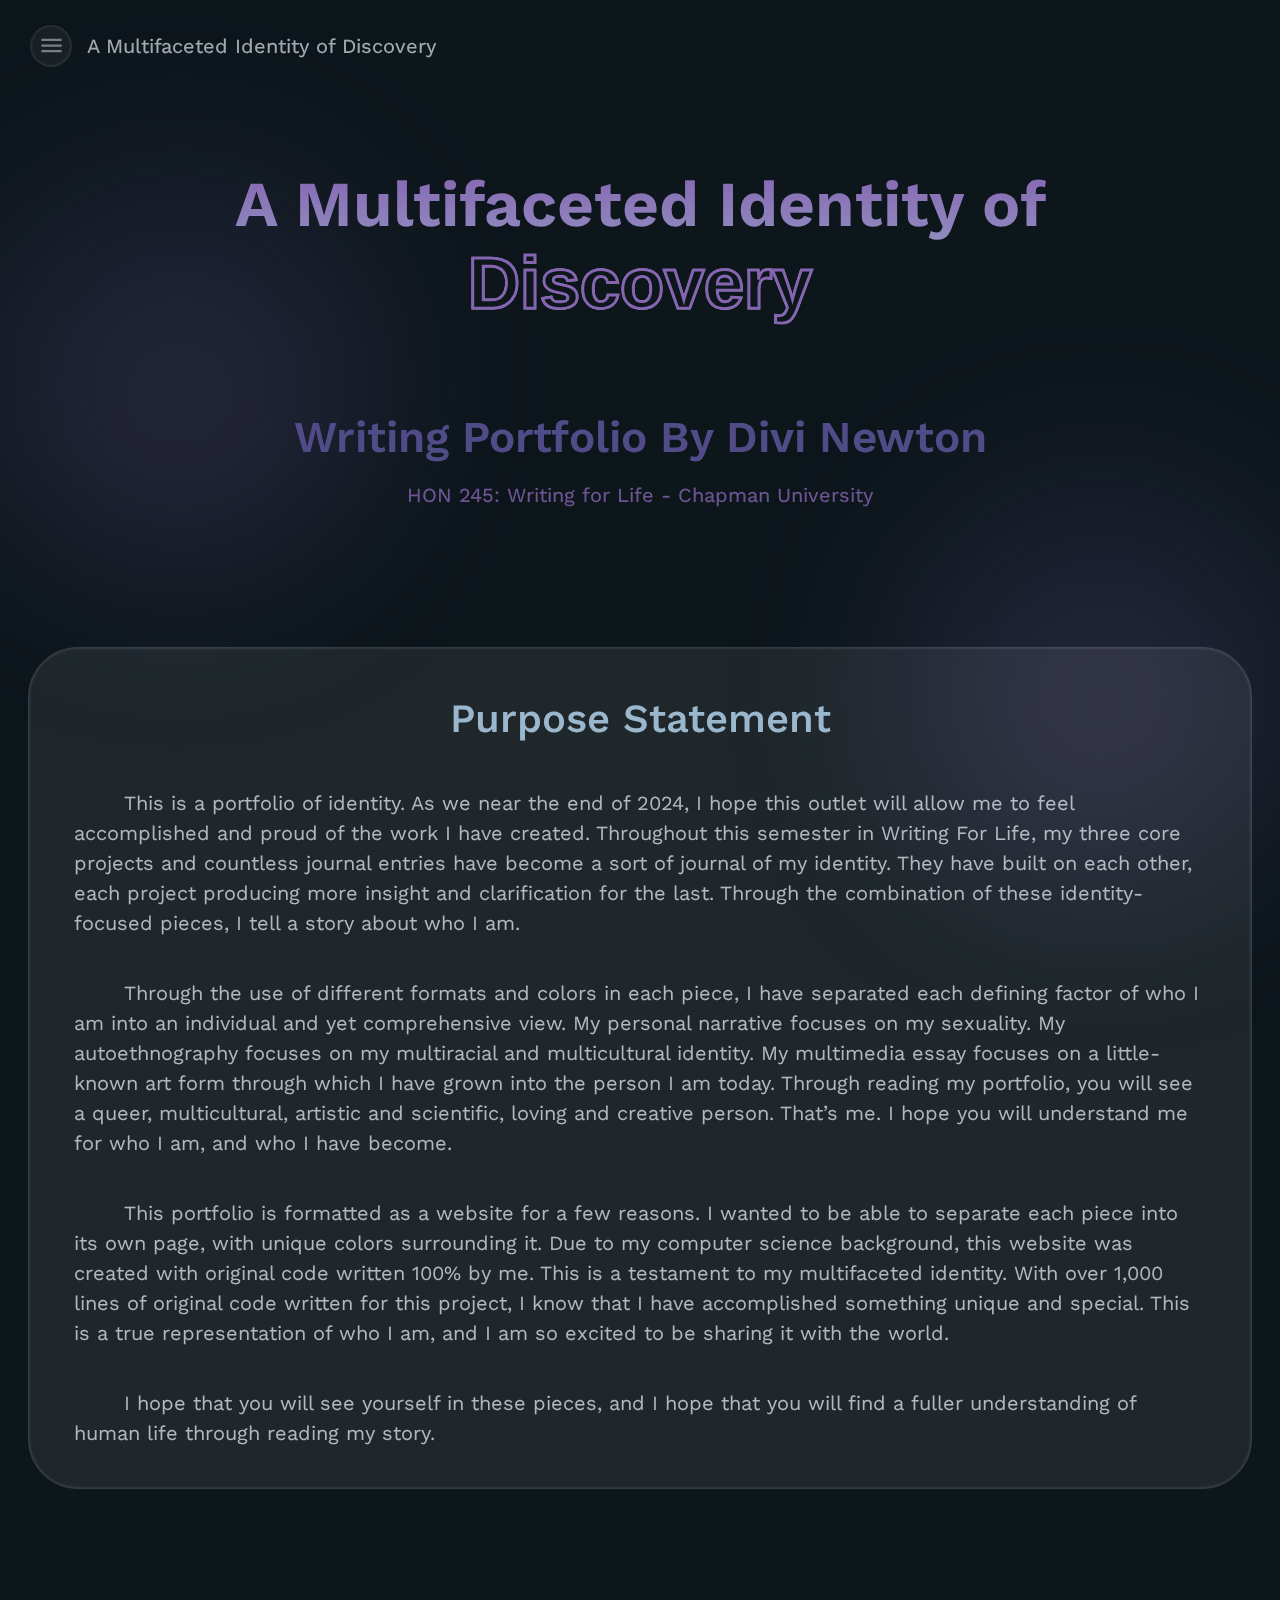
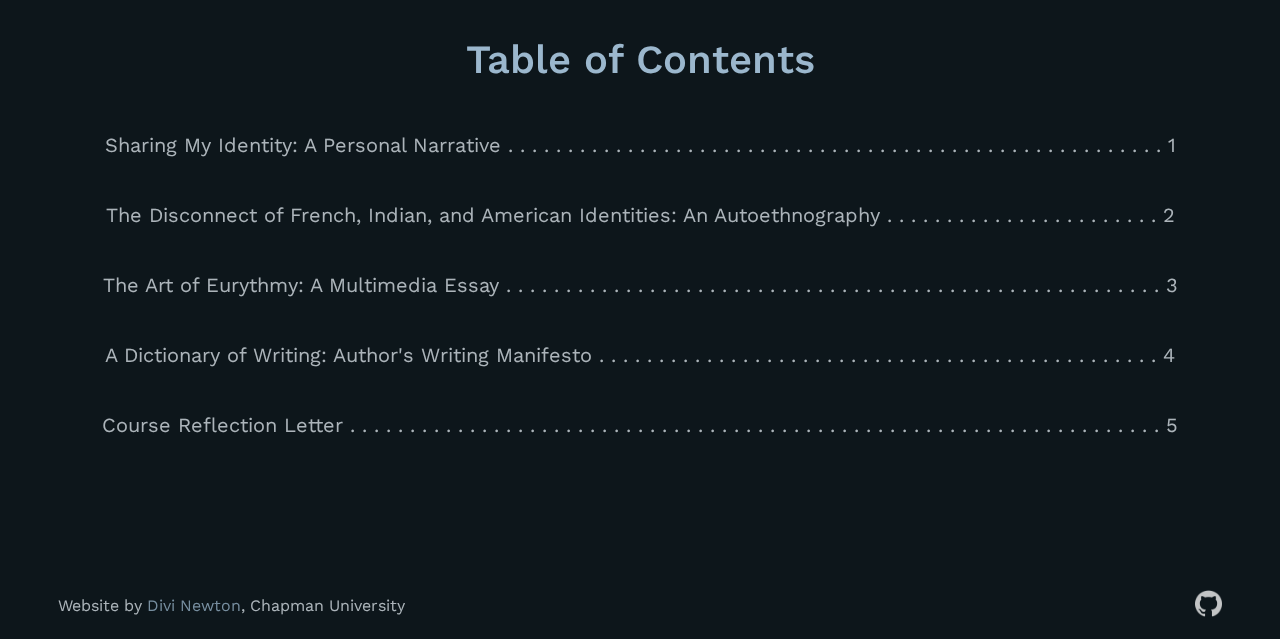
==== index.html @ 6082ba7c "Revert "Update HTML"" ====
<!DOCTYPE html>
<html lang="en">
<head>
    <meta charset="UTF-8">
    <meta name="viewport" content="width=device-width, initial-scale=1.0">
    <title>A Multifaceted Identity of Discovery - Divi Newton</title>
    <meta name="description" content="An exploration of identity through creative nonfiction writing and self reflection. Written by Divi Newton at Chapman University.">
    <meta name="author" content="Divi Newton">
    <link rel="stylesheet" href="style.css">

    <link rel="icon" href="icons/favicon.ico" sizes="32x32">
    <link rel="icon" href="icons/icon.svg" type="image/svg+xml">
    <link rel="apple-touch-icon" href="icons/apple-touch-icon.png">
        
    <meta name="theme-color" content="#1e0a0f">

    <link rel="preload" href="main.js" as="script">
    <link rel="preload" href="style.css" as="style">
</head>
<body>
    <header id="top">
        <div id="top-nav">
            <a id="img-circle" href="#table-of-contents">
                <img src="images/menu.svg"  width="60%" id="top-img">
            </a>
            <a  id="title-link" href="https://writing.divinewton.com">
                <p>A Multifaceted Identity of Discovery</p>
            </a>
        </div>
    </header>
    <header id="intro">
        <h1 id="top-title">A Multifaceted Identity of <span id="title-highlight">Discovery</span></h1>
        <h3 id="top-author">Writing Portfolio By Divi Newton</h3>
        <h3 id="class-name">HON 245: Writing for Life - Chapman University</h3>
        <div id="blob-1"></div>
        <div id="blob-2"></div>
    </header>
    <main>
        <div id="about" class="website-section">
            <h1 class="section-title">Purpose Statement</h1>
            <p class="intro-text">This is a portfolio of identity. As we near the end of 2024, I hope this outlet will allow me to feel accomplished and proud of the work I have created. Throughout this semester in Writing For Life, my three core projects and countless journal entries have become a sort of journal of my identity. They have built on each other, each project producing more insight and clarification for the last. Through the combination of these identity-focused pieces, I tell a story about who I am.</p>
            <p class="intro-text">Through the use of different formats and colors in each piece, I have separated each defining factor of who I am into an individual and yet comprehensive view. My personal narrative focuses on my sexuality. My autoethnography focuses on my multiracial and multicultural identity. My multimedia essay focuses on a little-known art form through which I have grown into the person I am today. Through reading my portfolio, you will see a queer, multicultural, artistic and scientific, loving and creative person. That’s me. I hope you will understand me for who I am, and who I have become.</p>
            <p class="intro-text">This portfolio is formatted as a website for a few reasons. I wanted to be able to separate each piece into its own page, with unique colors surrounding it. Due to my computer science background, this website was created with original code written 100% by me. This is a testament to my multifaceted identity. With over 1,000 lines of original code written for this project, I know that I have accomplished something unique and special. This is a true representation of who I am, and I am so excited to be sharing it with the world.</p>
            <p class="intro-text">I hope that you will see yourself in these pieces, and I hope that you will find a fuller understanding of human life through reading my story.</p>
        </div>
        <div id="table-of-contents" class="website-section">
            <h1 class="section-title">Table of Contents</h1>
            <a class="table-link" href="personal-narrative.html">
                <p class="contents-entry">Sharing My Identity: A Personal Narrative . . . . . . . . . . . . . . . . . . . . . . . . . . . . . . . . . . . . . . . . . . . . . . . . . . . . . . . 1</p>
            </a>
            <a class="table-link" href="autoethnography.html">
                <p class="contents-entry">The Disconnect of French, Indian, and American Identities: An Autoethnography . . . . . . . . . . . . . . . . . . . . . . . 2</p>
            </a>
            <a class="table-link" href="eurythmy.html">
                <p class="contents-entry">The Art of Eurythmy: A Multimedia Essay . . . . . . . . . . . . . . . . . . . . . . . . . . . . . . . . . . . . . . . . . . . . . . . . . . . . . . . 3</p>
            </a>
            <a class="table-link" href="manifesto.html">
                <p class="contents-entry">A Dictionary of Writing: Author's Writing Manifesto . . . . . . . . . . . . . . . . . . . . . . . . . . . . . . . . . . . . . . . . . . . . . . . 4</p>
            </a>
            <a class="table-link" href="reflection.html">
                <p class="contents-entry">Course Reflection Letter . . . . . . . . . . . . . . . . . . . . . . . . . . . . . . . . . . . . . . . . . . . . . . . . . . . . . . . . . . . . . . . . . . . . 5</p>
            </a>
        </div>
    </main>
    <footer>
        <div id="footer-name">
            <p>Website by <a href="https://www.divinewton.com/" target="_blank">Divi Newton</a><span id="chapman">, Chapman University</span></p>
        </div>
        <div id="footer-link">
            <a href="https://github.com/divinewton/writing" target="_blank" class="link-itm">
                <img src="images/white-github.webp"  width="60%" alt="GitHub">
            </a>
        </div>
    </footer>
</body>
</html>
---- style.css ----
@import url('https://fonts.googleapis.com/css2?family=Work+Sans:ital,wght@0,100..900;1,100..900&display=swap');
@import url('https://fonts.googleapis.com/css2?family=Rubik:ital,wght@0,300..900;1,300..900&display=swap');

html {
    scroll-behavior: smooth;
    margin: 0;
}
body {
    --text: #e2eaf0;
    --background: #0d161b;
    --primary: #9bb7cd;
    --secondary: #514b88;
    --accent: #8664b2;    
}
body {
    font-family: "Work Sans", sans-serif;
    font-weight: 400;
    background-color: var(--background);
    color: var(--text);
    word-wrap: break-word;
}
#top-nav {
    display: flex;
    width: 450px;
    height: 75px;
    justify-content: center;
    align-items: center;
    gap: 15px;
    opacity: 70%;
}
#img-circle {
    background: rgba(255, 255, 255, 0.075);
    box-shadow: 0 4px 30px rgba(0, 0, 0, 0.1);
    backdrop-filter: blur(10px);
    -webkit-backdrop-filter: blur(10px);
    border: 0.5px solid rgba(255, 255, 255, 0.20);
    border: 1px solid rgba(255, 255, 255, 0.10);
    box-shadow: 0 0 3px rgba(255, 255, 255, 0.20) inset;
    width: 40px;
    height: 40px;
    border-radius: 50px;
    display: flex;
    justify-content: center;
    align-items: center;
    cursor: pointer;
}
#top-img {
    width: 27px;
    opacity: 70%;
}
#title-link {
    font-size: 1.25rem;
    font-weight: 450;
    color: var(--text);
    text-decoration: none;
}
#title-link:hover {
    opacity: 80%;
}
#intro {
    display: flex;
    justify-content: center;
    align-items: center;
    flex-direction: column;
    margin-bottom: 100px;
    margin-left: 100px;
    margin-right: 100px;
    padding-top: 40px;
    padding-bottom: 20px;
}
#top-title {
    font-size: 4rem;
    font-weight: 650;
    text-align: center;
    background: linear-gradient(var(--accent), var(--primary));
    -webkit-background-clip: text;
    -webkit-text-fill-color: transparent;
    background-clip: text;
}
#title-highlight {
    font-size: 4.5rem;
    font-weight: 650;
    font-family: "Rubic", sans-serif;
    color: var(--accent);
    -webkit-text-fill-color: var(--background);
    -webkit-text-stroke: 2.75px var(--accent);
}
#top-author {
    font-size: 2.75rem;
    font-weight: 600;
    color: var(--secondary);
    text-align: center;
    margin-bottom: 0;
}
#class-name {
    font-size: 1.25rem;
    font-weight: 450;
    color: var(--accent);
    text-align: center;
    margin-top: 20px;
    opacity: 80%;
}
.website-section {
    display: flex;
    justify-content: space-between;
    flex-direction: column;
    border-radius: 50px;
    margin: 20px;
    margin-top: 100px;
    margin-bottom: 100px;
    padding: 20px;
}
#table-of-contents {
    background: none;
}
#about {
    background: rgba(255, 255, 255, 0.075);
    box-shadow: 0 4px 30px rgba(0, 0, 0, 0.1);
    backdrop-filter: blur(10px);
    -webkit-backdrop-filter: blur(10px);
    border: 0.5px solid rgba(255, 255, 255, 0.20);
    border: 1px solid rgba(255, 255, 255, 0.10);
    box-shadow: 0 0 3px rgba(255, 255, 255, 0.20) inset;
}
.contents-entry {
    font-size: 1.25rem;
    color: var(--text);
    line-height: 1.5;
    opacity: 75%;
    margin-right: 25px;
    margin-left: 25px;
    text-align: center;
}
.table-link:hover {
    opacity: 65%;
}
.table-link {
    text-decoration: none;
}
.section-title {
    font-size: 2.5rem;
    font-weight: 550;
    color: var(--primary);
    text-align: center;
}
.intro-text {
    font-size: 1.25rem;
    color: var(--text);
    line-height: 1.5;
    opacity: 75%;
    margin-right: 25px;
    margin-left: 25px;
    text-indent: 50px;
}

footer {
    display: flex;
    flex-direction: row;
    padding-left: 50px;
    padding-right: 50px;
    opacity: 75%;
}
#footer-name {
    display: flex;
    justify-content: left;
    align-items: center;
    width: 50%;
}
#footer-name a {
    color: var(--primary);
    text-decoration: none;
}
#footer-name a:hover {
    opacity: 75%;
}
#footer-link {
    display: flex;
    justify-content: right;
    align-items: center;
    width: 50%;
}
#footer-link a {
    width: 45px;
    translate: 18px 0;
}
#footer-link a:hover {
    opacity: 75%;
}
@media (max-width: 500px) {
    #chapman {
        display: none;
    }
}
#blob-1 {
    height: 30vmax;
    aspect-ratio: 1;
    position: fixed;
    left: 50%;
    top: 50%;
    border-radius: 50%;
    filter: blur(100px);
    z-index: -99;
    opacity: 25%;
    transform: translate(-170%, -70%);
    background: linear-gradient(var(--secondary), var(--accent));
}
#blob-2 {
    height: 30vmax;
    aspect-ratio: 1;
    position: fixed;
    left: 50%;
    top: 50%;
    border-radius: 50%;
    filter: blur(100px);
    z-index: -99;
    opacity: 25%;
    transform: translate(70%, 10%);
    background: linear-gradient(var(--secondary), var(--accent));
}
---- style.css ----
@import url('https://fonts.googleapis.com/css2?family=Work+Sans:ital,wght@0,100..900;1,100..900&display=swap');
@import url('https://fonts.googleapis.com/css2?family=Rubik:ital,wght@0,300..900;1,300..900&display=swap');

html {
    scroll-behavior: smooth;
    margin: 0;
}
body {
    --text: #e2eaf0;
    --background: #0d161b;
    --primary: #9bb7cd;
    --secondary: #514b88;
    --accent: #8664b2;    
}
body {
    font-family: "Work Sans", sans-serif;
    font-weight: 400;
    background-color: var(--background);
    color: var(--text);
    word-wrap: break-word;
}
#top-nav {
    display: flex;
    width: 450px;
    height: 75px;
    justify-content: center;
    align-items: center;
    gap: 15px;
    opacity: 70%;
}
#img-circle {
    background: rgba(255, 255, 255, 0.075);
    box-shadow: 0 4px 30px rgba(0, 0, 0, 0.1);
    backdrop-filter: blur(10px);
    -webkit-backdrop-filter: blur(10px);
    border: 0.5px solid rgba(255, 255, 255, 0.20);
    border: 1px solid rgba(255, 255, 255, 0.10);
    box-shadow: 0 0 3px rgba(255, 255, 255, 0.20) inset;
    width: 40px;
    height: 40px;
    border-radius: 50px;
    display: flex;
    justify-content: center;
    align-items: center;
    cursor: pointer;
}
#top-img {
    width: 27px;
    opacity: 70%;
}
#title-link {
    font-size: 1.25rem;
    font-weight: 450;
    color: var(--text);
    text-decoration: none;
}
#title-link:hover {
    opacity: 80%;
}
#intro {
    display: flex;
    justify-content: center;
    align-items: center;
    flex-direction: column;
    margin-bottom: 100px;
    margin-left: 100px;
    margin-right: 100px;
    padding-top: 40px;
    padding-bottom: 20px;
}
#top-title {
    font-size: 4rem;
    font-weight: 650;
    text-align: center;
    background: linear-gradient(var(--accent), var(--primary));
    -webkit-background-clip: text;
    -webkit-text-fill-color: transparent;
    background-clip: text;
}
#title-highlight {
    font-size: 4.5rem;
    font-weight: 650;
    font-family: "Rubic", sans-serif;
    color: var(--accent);
    -webkit-text-fill-color: var(--background);
    -webkit-text-stroke: 2.75px var(--accent);
}
#top-author {
    font-size: 2.75rem;
    font-weight: 600;
    color: var(--secondary);
    text-align: center;
    margin-bottom: 0;
}
#class-name {
    font-size: 1.25rem;
    font-weight: 450;
    color: var(--accent);
    text-align: center;
    margin-top: 20px;
    opacity: 80%;
}
.website-section {
    display: flex;
    justify-content: space-between;
    flex-direction: column;
    border-radius: 50px;
    margin: 20px;
    margin-top: 100px;
    margin-bottom: 100px;
    padding: 20px;
}
#table-of-contents {
    background: none;
}
#about {
    background: rgba(255, 255, 255, 0.075);
    box-shadow: 0 4px 30px rgba(0, 0, 0, 0.1);
    backdrop-filter: blur(10px);
    -webkit-backdrop-filter: blur(10px);
    border: 0.5px solid rgba(255, 255, 255, 0.20);
    border: 1px solid rgba(255, 255, 255, 0.10);
    box-shadow: 0 0 3px rgba(255, 255, 255, 0.20) inset;
}
.contents-entry {
    font-size: 1.25rem;
    color: var(--text);
    line-height: 1.5;
    opacity: 75%;
    margin-right: 25px;
    margin-left: 25px;
    text-align: center;
}
.table-link:hover {
    opacity: 65%;
}
.table-link {
    text-decoration: none;
}
.section-title {
    font-size: 2.5rem;
    font-weight: 550;
    color: var(--primary);
    text-align: center;
}
.intro-text {
    font-size: 1.25rem;
    color: var(--text);
    line-height: 1.5;
    opacity: 75%;
    margin-right: 25px;
    margin-left: 25px;
    text-indent: 50px;
}

footer {
    display: flex;
    flex-direction: row;
    padding-left: 50px;
    padding-right: 50px;
    opacity: 75%;
}
#footer-name {
    display: flex;
    justify-content: left;
    align-items: center;
    width: 50%;
}
#footer-name a {
    color: var(--primary);
    text-decoration: none;
}
#footer-name a:hover {
    opacity: 75%;
}
#footer-link {
    display: flex;
    justify-content: right;
    align-items: center;
    width: 50%;
}
#footer-link a {
    width: 45px;
    translate: 18px 0;
}
#footer-link a:hover {
    opacity: 75%;
}
@media (max-width: 500px) {
    #chapman {
        display: none;
    }
}
#blob-1 {
    height: 30vmax;
    aspect-ratio: 1;
    position: fixed;
    left: 50%;
    top: 50%;
    border-radius: 50%;
    filter: blur(100px);
    z-index: -99;
    opacity: 25%;
    transform: translate(-170%, -70%);
    background: linear-gradient(var(--secondary), var(--accent));
}
#blob-2 {
    height: 30vmax;
    aspect-ratio: 1;
    position: fixed;
    left: 50%;
    top: 50%;
    border-radius: 50%;
    filter: blur(100px);
    z-index: -99;
    opacity: 25%;
    transform: translate(70%, 10%);
    background: linear-gradient(var(--secondary), var(--accent));
}
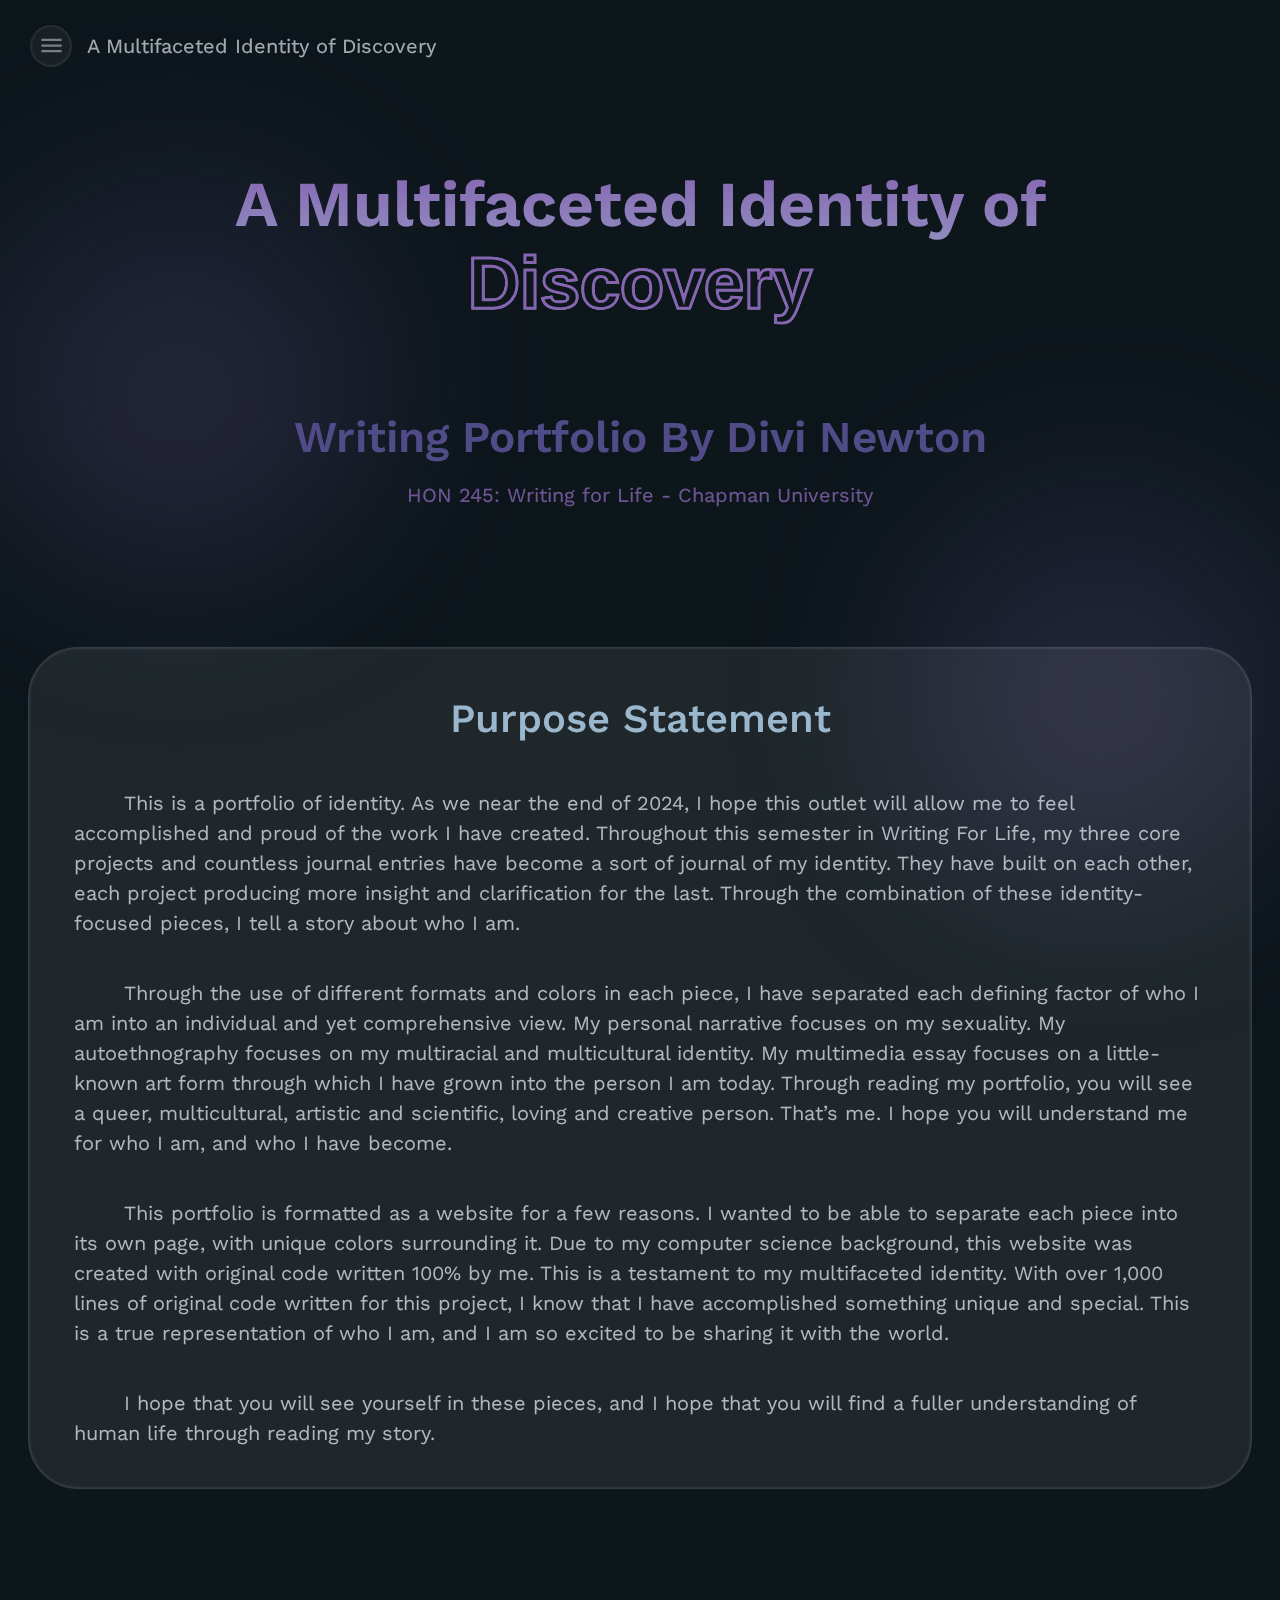
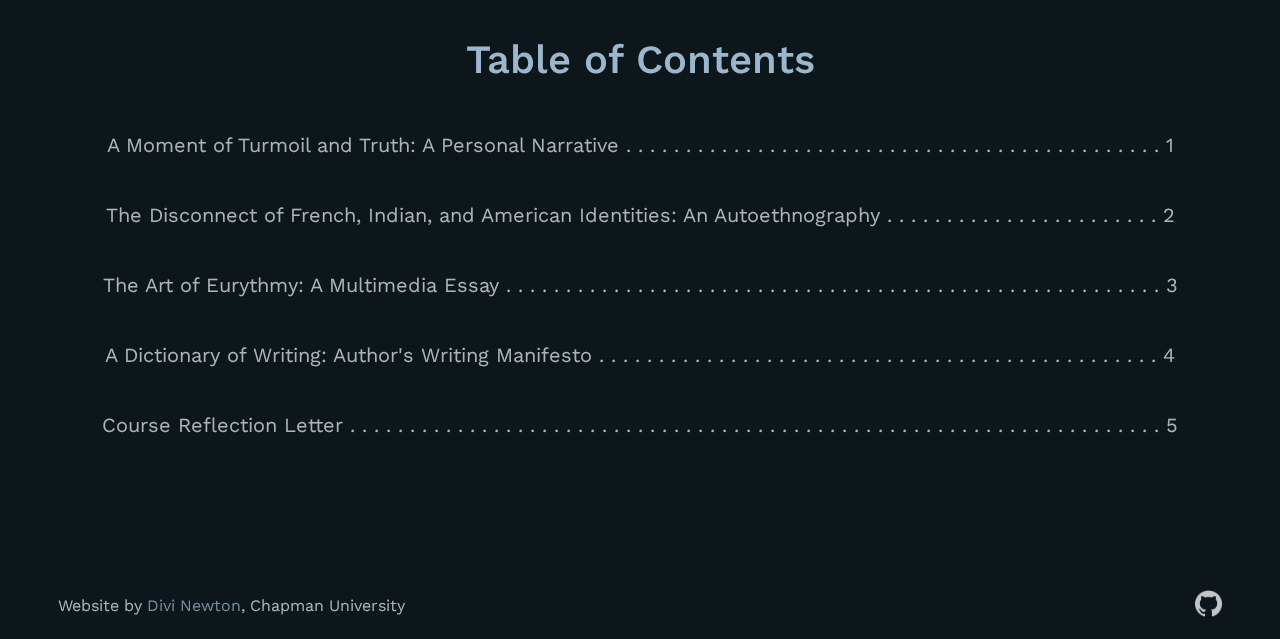
==== commit 72761b3c: "Update Narrative" ====
--- a/index.html
+++ b/index.html
@@ -12,7 +12,7 @@
     <link rel="icon" href="icons/icon.svg" type="image/svg+xml">
     <link rel="apple-touch-icon" href="icons/apple-touch-icon.png">
         
-    <meta name="theme-color" content="#1e0a0f">
+    <meta name="theme-color" content="#0d161b">
 
     <link rel="preload" href="main.js" as="script">
     <link rel="preload" href="style.css" as="style">
@@ -45,19 +45,19 @@
         </div>
         <div id="table-of-contents" class="website-section">
             <h1 class="section-title">Table of Contents</h1>
-            <a class="table-link" href="personal-narrative.html">
-                <p class="contents-entry">Sharing My Identity: A Personal Narrative . . . . . . . . . . . . . . . . . . . . . . . . . . . . . . . . . . . . . . . . . . . . . . . . . . . . . . . 1</p>
+            <a class="table-link" href="narrative">
+                <p class="contents-entry">A Moment of Turmoil and Truth: A Personal Narrative . . . . . . . . . . . . . . . . . . . . . . . . . . . . . . . . . . . . . . . . . . . . . 1</p>
             </a>
-            <a class="table-link" href="autoethnography.html">
+            <a class="table-link" href="autoethnography">
                 <p class="contents-entry">The Disconnect of French, Indian, and American Identities: An Autoethnography . . . . . . . . . . . . . . . . . . . . . . . 2</p>
             </a>
-            <a class="table-link" href="eurythmy.html">
+            <a class="table-link" href="multimedia">
                 <p class="contents-entry">The Art of Eurythmy: A Multimedia Essay . . . . . . . . . . . . . . . . . . . . . . . . . . . . . . . . . . . . . . . . . . . . . . . . . . . . . . . 3</p>
             </a>
-            <a class="table-link" href="manifesto.html">
+            <a class="table-link" href="manifesto">
                 <p class="contents-entry">A Dictionary of Writing: Author's Writing Manifesto . . . . . . . . . . . . . . . . . . . . . . . . . . . . . . . . . . . . . . . . . . . . . . . 4</p>
             </a>
-            <a class="table-link" href="reflection.html">
+            <a class="table-link" href="reflection">
                 <p class="contents-entry">Course Reflection Letter . . . . . . . . . . . . . . . . . . . . . . . . . . . . . . . . . . . . . . . . . . . . . . . . . . . . . . . . . . . . . . . . . . . . 5</p>
             </a>
         </div>
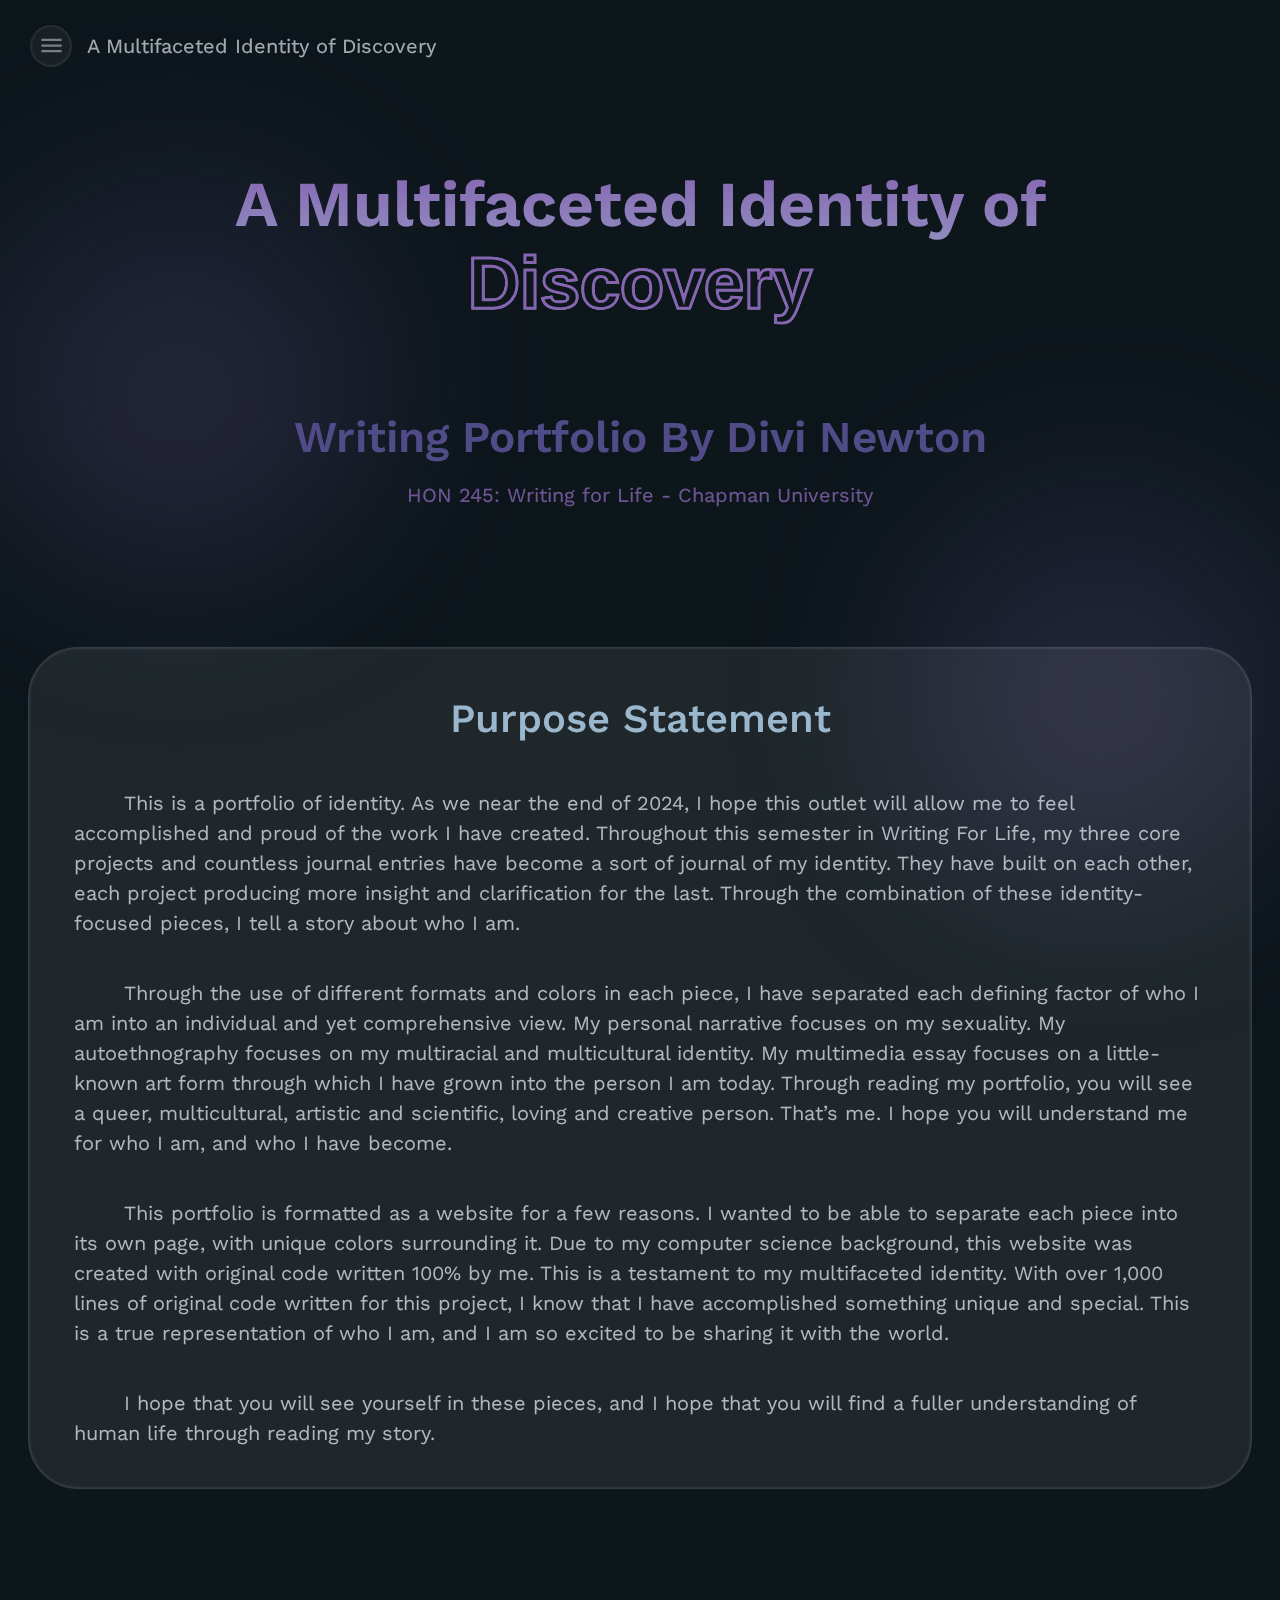
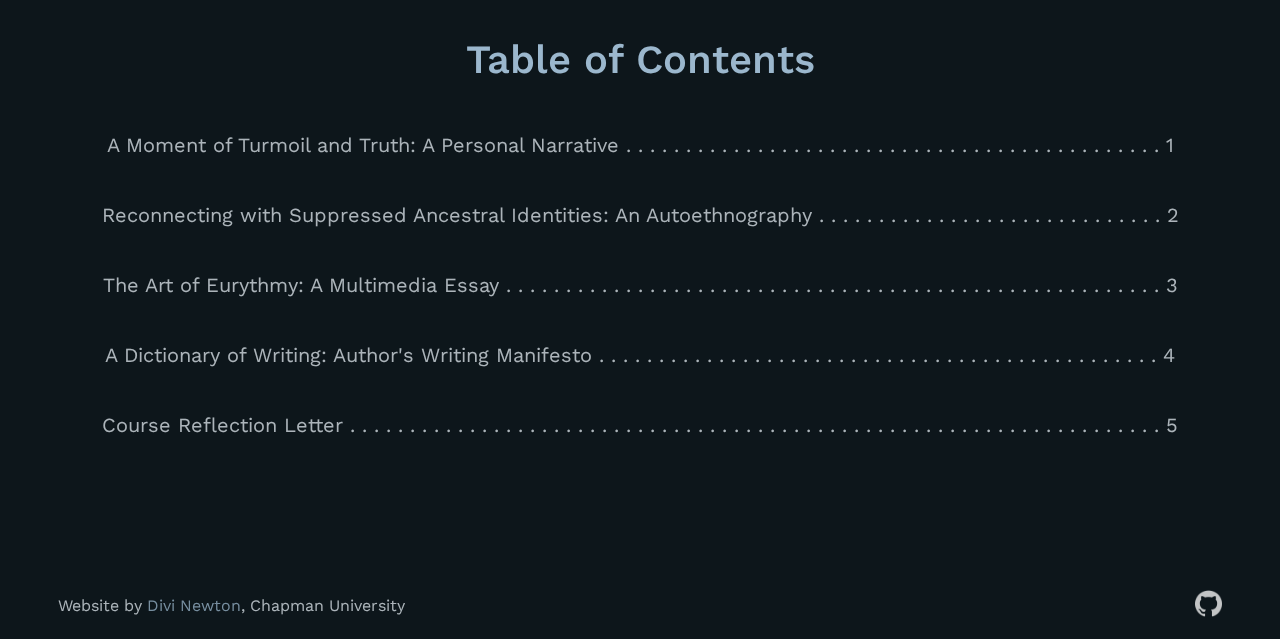
==== commit 17bd3c9e: "Update Autoethnography" ====
--- a/index.html
+++ b/index.html
@@ -49,7 +49,7 @@
                 <p class="contents-entry">A Moment of Turmoil and Truth: A Personal Narrative . . . . . . . . . . . . . . . . . . . . . . . . . . . . . . . . . . . . . . . . . . . . . 1</p>
             </a>
             <a class="table-link" href="autoethnography">
-                <p class="contents-entry">The Disconnect of French, Indian, and American Identities: An Autoethnography . . . . . . . . . . . . . . . . . . . . . . . 2</p>
+                <p class="contents-entry">Reconnecting with Suppressed Ancestral Identities: An Autoethnography . . . . . . . . . . . . . . . . . . . . . . . . . . . . . 2</p>
             </a>
             <a class="table-link" href="multimedia">
                 <p class="contents-entry">The Art of Eurythmy: A Multimedia Essay . . . . . . . . . . . . . . . . . . . . . . . . . . . . . . . . . . . . . . . . . . . . . . . . . . . . . . . 3</p>
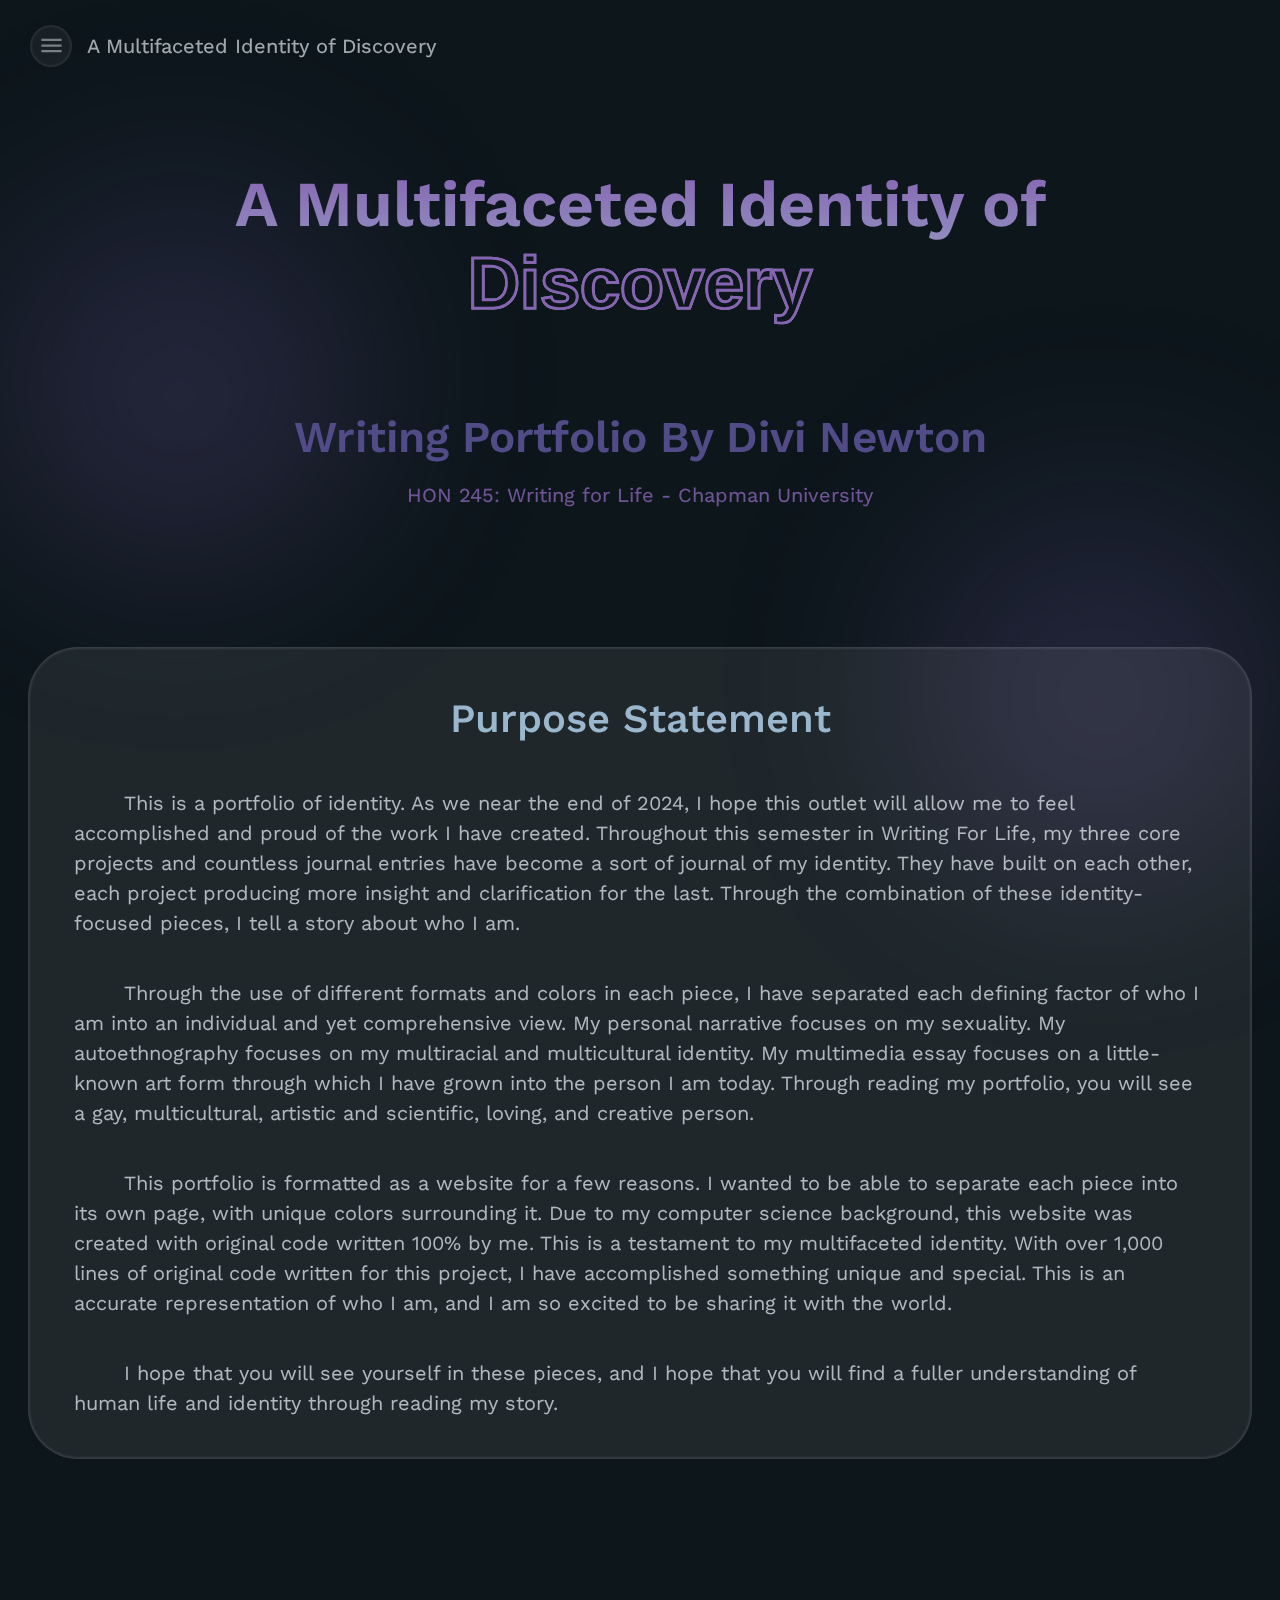
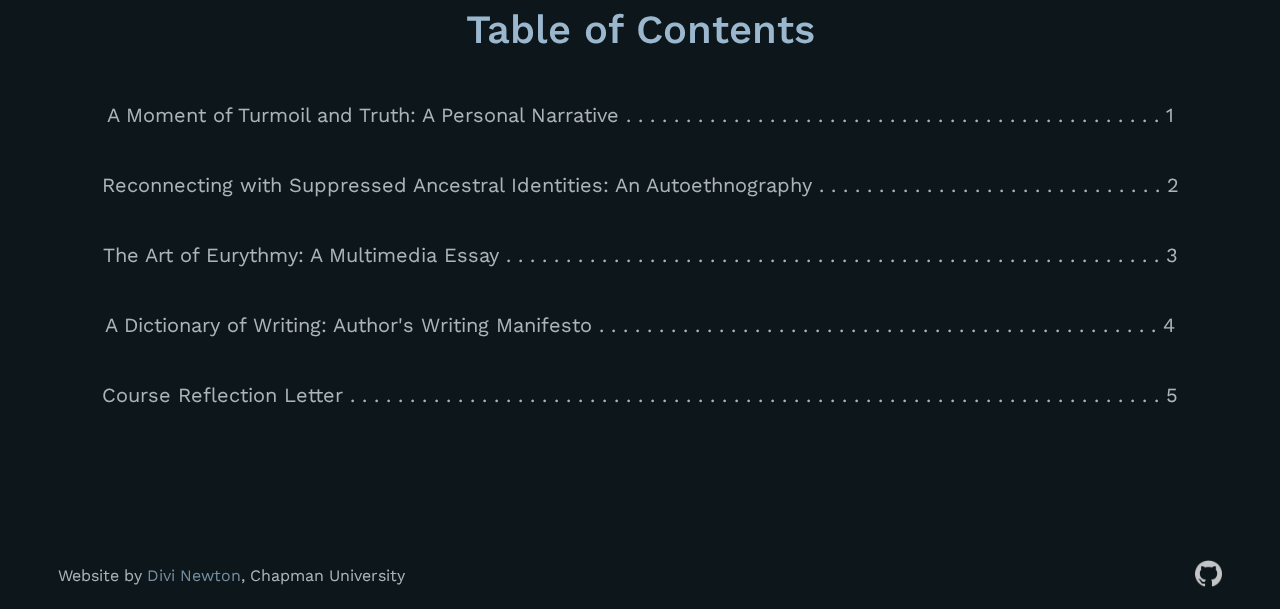
==== commit 6f59797d: "Update index.html" ====
--- a/index.html
+++ b/index.html
@@ -39,9 +39,9 @@
         <div id="about" class="website-section">
             <h1 class="section-title">Purpose Statement</h1>
             <p class="intro-text">This is a portfolio of identity. As we near the end of 2024, I hope this outlet will allow me to feel accomplished and proud of the work I have created. Throughout this semester in Writing For Life, my three core projects and countless journal entries have become a sort of journal of my identity. They have built on each other, each project producing more insight and clarification for the last. Through the combination of these identity-focused pieces, I tell a story about who I am.</p>
-            <p class="intro-text">Through the use of different formats and colors in each piece, I have separated each defining factor of who I am into an individual and yet comprehensive view. My personal narrative focuses on my sexuality. My autoethnography focuses on my multiracial and multicultural identity. My multimedia essay focuses on a little-known art form through which I have grown into the person I am today. Through reading my portfolio, you will see a queer, multicultural, artistic and scientific, loving and creative person. That’s me. I hope you will understand me for who I am, and who I have become.</p>
-            <p class="intro-text">This portfolio is formatted as a website for a few reasons. I wanted to be able to separate each piece into its own page, with unique colors surrounding it. Due to my computer science background, this website was created with original code written 100% by me. This is a testament to my multifaceted identity. With over 1,000 lines of original code written for this project, I know that I have accomplished something unique and special. This is a true representation of who I am, and I am so excited to be sharing it with the world.</p>
-            <p class="intro-text">I hope that you will see yourself in these pieces, and I hope that you will find a fuller understanding of human life through reading my story.</p>
+            <p class="intro-text">Through the use of different formats and colors in each piece, I have separated each defining factor of who I am into an individual and yet comprehensive view. My personal narrative focuses on my sexuality. My autoethnography focuses on my multiracial and multicultural identity. My multimedia essay focuses on a little-known art form through which I have grown into the person I am today. Through reading my portfolio, you will see a gay, multicultural, artistic and scientific, loving, and creative person.</p>
+            <p class="intro-text">This portfolio is formatted as a website for a few reasons. I wanted to be able to separate each piece into its own page, with unique colors surrounding it. Due to my computer science background, this website was created with original code written 100% by me. This is a testament to my multifaceted identity. With over 1,000 lines of original code written for this project, I have accomplished something unique and special. This is an accurate representation of who I am, and I am so excited to be sharing it with the world.</p>
+            <p class="intro-text">I hope that you will see yourself in these pieces, and I hope that you will find a fuller understanding of human life and identity through reading my story.</p>
         </div>
         <div id="table-of-contents" class="website-section">
             <h1 class="section-title">Table of Contents</h1>
